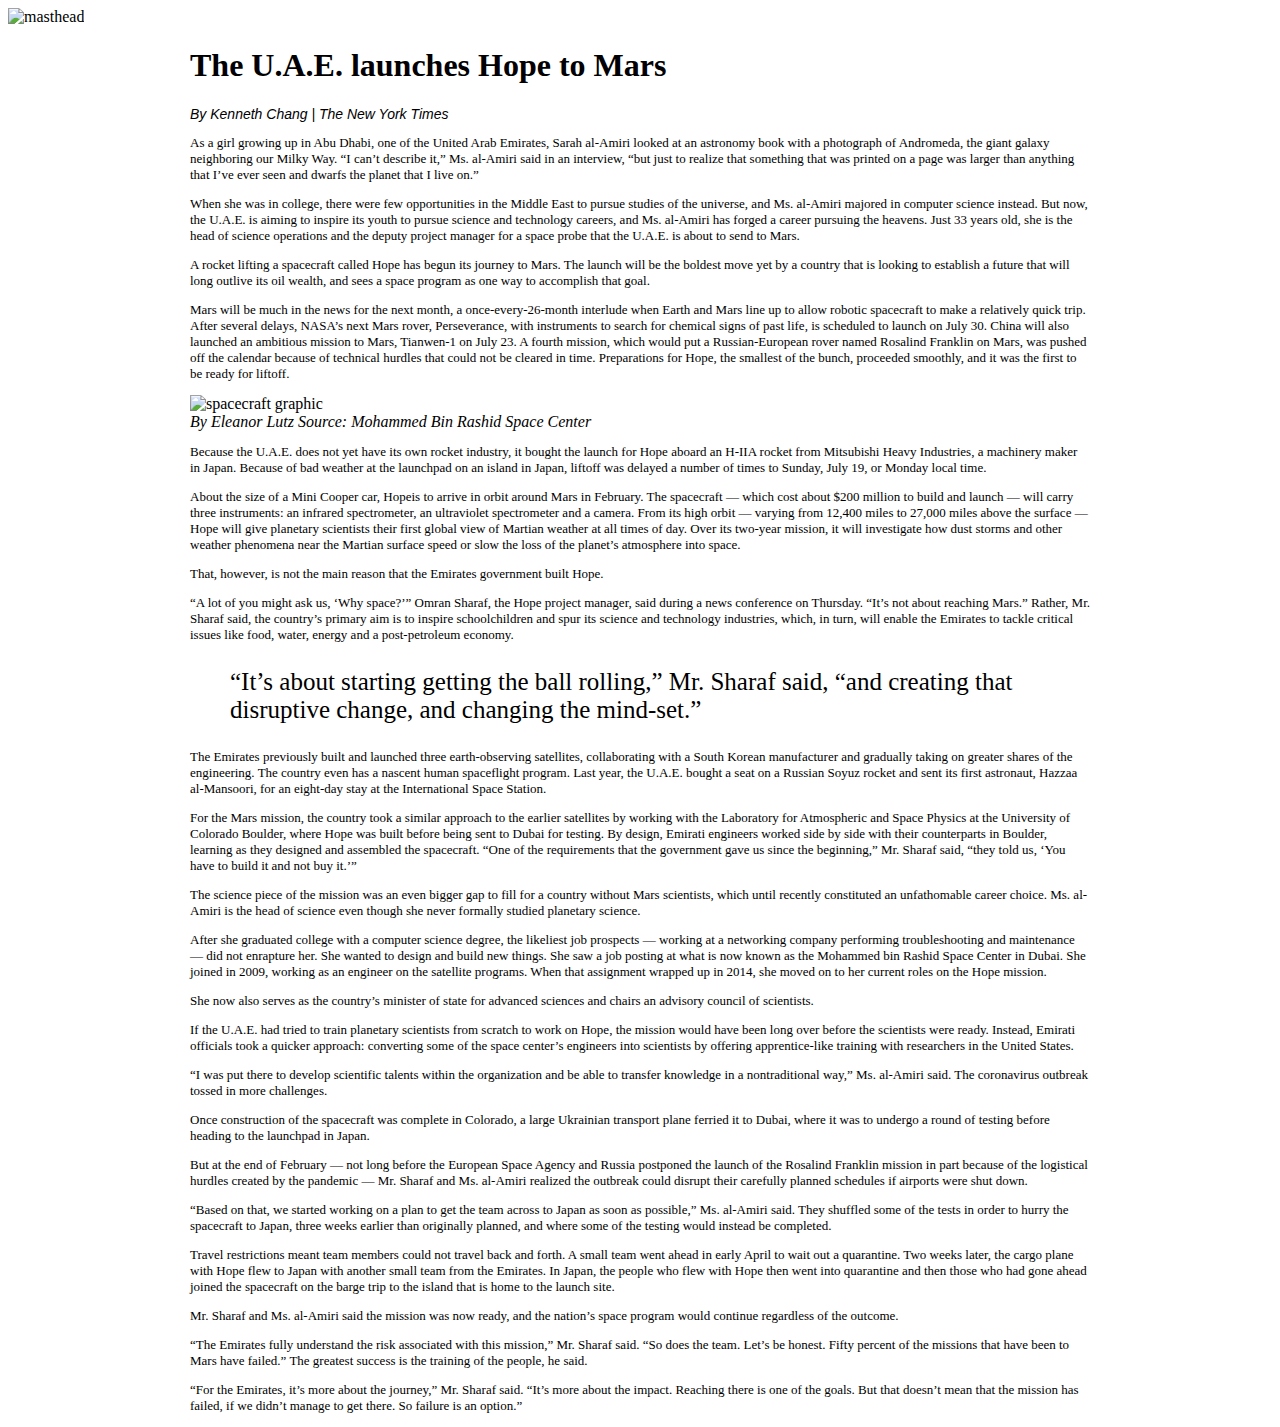
==== midterm practice/index.html @ 54e986ad "Create index.html" ====
<!DOCTYPE html>

<html lang="en">


<head>
<link rel="stylesheet" href="style.css">


</head>
<body>

<img id="masthead" src="masthead.png" alt="masthead">


  <div id="content">

<h1> The U.A.E. launches Hope to Mars </h1>


  <div id="byline">  By Kenneth Chang | The New York Times </div>



  <p>  As a girl growing up in Abu Dhabi, one of the United Arab Emirates, Sarah al-Amiri looked at an astronomy book with a photograph of Andromeda, the giant galaxy neighboring our Milky Way.

    “I can’t describe it,” Ms. al-Amiri said in an interview, “but just to realize that something that was printed on a page was larger than anything that I’ve ever seen and dwarfs the planet that I live on.”</p>

  <p>  When she was in college, there were few opportunities in the Middle East to pursue studies of the universe, and Ms. al-Amiri majored in computer science instead. But now, the U.A.E. is aiming to inspire its youth to pursue science and technology careers, and Ms. al-Amiri has forged a career pursuing the heavens.

    Just 33 years old, she is the head of science operations and the deputy project manager for a space probe that the U.A.E. is about to send to Mars.</p>

  <p>  A rocket lifting a spacecraft called Hope has begun its journey to Mars. The launch will be the boldest move yet by a country that is looking to establish a future that will long outlive its oil wealth, and sees a space program as one way to accomplish that goal.</p>

  <p>  Mars will be much in the news for the next month, a once-every-26-month interlude when Earth and Mars line up to allow robotic spacecraft to make a relatively quick trip. After several delays, NASA’s next Mars rover, Perseverance, with instruments to search for chemical signs of past life, is scheduled to launch on July 30. China will also launched an ambitious mission to Mars, Tianwen-1 on July 23.

    A fourth mission, which would put a Russian-European rover named Rosalind Franklin on Mars, was pushed off the calendar because of technical hurdles that could not be cleared in time.

    Preparations for Hope, the smallest of the bunch, proceeded smoothly, and it was the first to be ready for liftoff.</p>

      <img id="image" src="images/hope-spacecraft-graphic.gif" alt="spacecraft graphic"> <br> <i> By Eleanor Lutz Source: Mohammed Bin Rashid Space Center </i>

  <p>  Because the U.A.E. does not yet have its own rocket industry, it bought the launch for Hope aboard an H-IIA rocket from Mitsubishi Heavy Industries, a machinery maker in Japan. Because of bad weather at the launchpad on an island in Japan, liftoff was delayed a number of times to Sunday, July 19, or Monday local time.</p>

    <p>About the size of a Mini Cooper car, Hopeis to arrive in orbit around Mars in February. The spacecraft — which cost about $200 million to build and launch — will carry three instruments: an infrared spectrometer, an ultraviolet spectrometer and a camera.

    From its high orbit — varying from 12,400 miles to 27,000 miles above the surface — Hope will give planetary scientists their first global view of Martian weather at all times of day. Over its two-year mission, it will investigate how dust storms and other weather phenomena near the Martian surface speed or slow the loss of the planet’s atmosphere into space.</p>

    <p>That, however, is not the main reason that the Emirates government built Hope.</p>

    <p>“A lot of you might ask us, ‘Why space?’” Omran Sharaf, the Hope project manager, said during a news conference on Thursday. “It’s not about reaching Mars.”

    Rather, Mr. Sharaf said, the country’s primary aim is to inspire schoolchildren and spur its science and technology industries, which, in turn, will enable the Emirates to tackle critical issues like food, water, energy and a post-petroleum economy.

  <blockquote>  “It’s about starting getting the ball rolling,” Mr. Sharaf said, “and creating that disruptive change, and changing the mind-set.”</blockquote> </p>

    <p>The Emirates previously built and launched three earth-observing satellites, collaborating with a South Korean manufacturer and gradually taking on greater shares of the engineering. The country even has a nascent human spaceflight program. Last year, the U.A.E. bought a seat on a Russian Soyuz rocket and sent its first astronaut, Hazzaa al-Mansoori, for an eight-day stay at the International Space Station.</p>

    <p>For the Mars mission, the country took a similar approach to the earlier satellites by working with the Laboratory for Atmospheric and Space Physics at the University of Colorado Boulder, where Hope was built before being sent to Dubai for testing.

    By design, Emirati engineers worked side by side with their counterparts in Boulder, learning as they designed and assembled the spacecraft. “One of the requirements that the government gave us since the beginning,” Mr. Sharaf said, “they told us, ‘You have to build it and not buy it.’”</p>

    <p>The science piece of the mission was an even bigger gap to fill for a country without Mars scientists, which until recently constituted an unfathomable career choice.

    Ms. al-Amiri is the head of science even though she never formally studied planetary science.</p>

    <p>After she graduated college with a computer science degree, the likeliest job prospects — working at a networking company performing troubleshooting and maintenance — did not enrapture her. She wanted to design and build new things.

    She saw a job posting at what is now known as the Mohammed bin Rashid Space Center in Dubai. She joined in 2009, working as an engineer on the satellite programs. When that assignment wrapped up in 2014, she moved on to her current roles on the Hope mission.</p>

    <p>She now also serves as the country’s minister of state for advanced sciences and chairs an advisory council of scientists.</p>

  <p> If the U.A.E. had tried to train planetary scientists from scratch to work on Hope, the mission would have been long over before the scientists were ready. Instead, Emirati officials took a quicker approach: converting some of the space center’s engineers into scientists by offering apprentice-like training with researchers in the United States.</p>

    <p>“I was put there to develop scientific talents within the organization and be able to transfer knowledge in a nontraditional way,” Ms. al-Amiri said.

    The coronavirus outbreak tossed in more challenges.</p>

    <p>Once construction of the spacecraft was complete in Colorado, a large Ukrainian transport plane ferried it to Dubai, where it was to undergo a round of testing before heading to the launchpad in Japan.</p>

  <p> But at the end of February — not long before the European Space Agency and Russia postponed the launch of the Rosalind Franklin mission in part because of the logistical hurdles created by the pandemic — Mr. Sharaf and Ms. al-Amiri realized the outbreak could disrupt their carefully planned schedules if airports were shut down.</p>

    <p>“Based on that, we started working on a plan to get the team across to Japan as soon as possible,” Ms. al-Amiri said.

    They shuffled some of the tests in order to hurry the spacecraft to Japan, three weeks earlier than originally planned, and where some of the testing would instead be completed.</p>

  <p>  Travel restrictions meant team members could not travel back and forth. A small team went ahead in early April to wait out a quarantine. Two weeks later, the cargo plane with Hope flew to Japan with another small team from the Emirates.

    In Japan, the people who flew with Hope then went into quarantine and then those who had gone ahead joined the spacecraft on the barge trip to the island that is home to the launch site.</p>

    <p>Mr. Sharaf and Ms. al-Amiri said the mission was now ready, and the nation’s space program would continue regardless of the outcome.</p>

    <p>“The Emirates fully understand the risk associated with this mission,” Mr. Sharaf said. “So does the team. Let’s be honest. Fifty percent of the missions that have been to Mars have failed.”

    The greatest success is the training of the people, he said.</p>

  <p> “For the Emirates, it’s more about the journey,” Mr. Sharaf said. “It’s more about the impact. Reaching there is one of the goals. But that doesn’t mean that the mission has failed, if we didn’t manage to get there. So failure is an option.”</p>




  </div>
</body>
---- midterm practice/style.css ----
#content{
  width:900px;
  max-width:900px;
  margin: 0 auto;
}

#header{
  margin-left: auto;
  margin-right:auto;
  width:100%;
  max-width:900px;
}


}
h1{
  text-align:center;
  font-size:2.5em;
  font-family: Helvetica, sans-serif;
}

#byline {
font-family: Helvetica, sans-serif;
font-size: 14px;
font-style: italic;
}

p{
  font-family: Georgia; serif;
  font-size: 13px;
}


#image{
  width:50%;
  margin-left:auto;
  margin-right:auto;
}

blockquote{
  font-family: Georgia; serif;
  font-size: 25px;
}
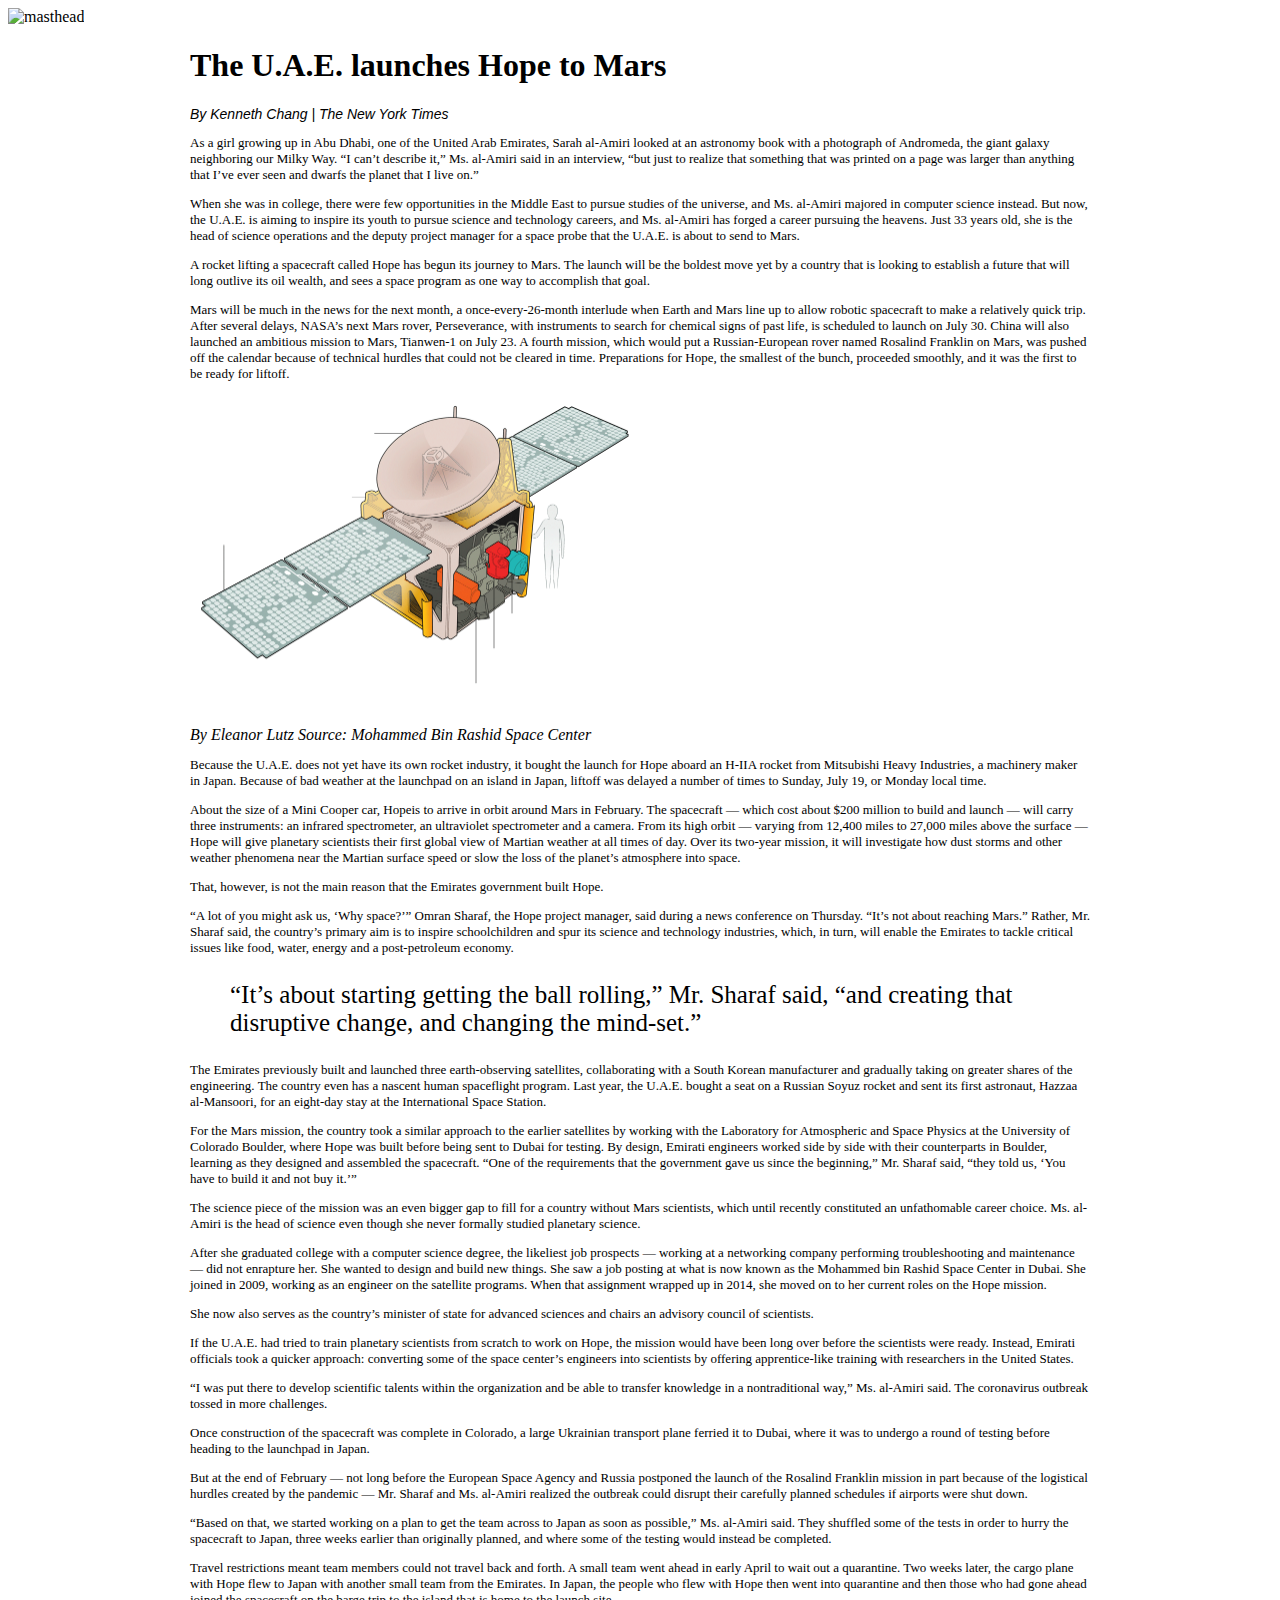
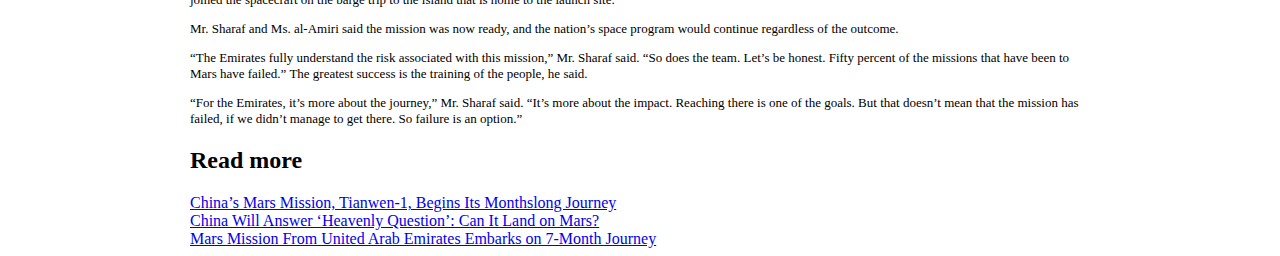
==== commit 760e621a: "Update index.html" ====
--- a/midterm practice/index.html
+++ b/midterm practice/index.html
@@ -96,7 +96,10 @@
 
   <p> “For the Emirates, it’s more about the journey,” Mr. Sharaf said. “It’s more about the impact. Reaching there is one of the goals. But that doesn’t mean that the mission has failed, if we didn’t manage to get there. So failure is an option.”</p>
 
-
+<h2> Read more </h2>
+<a href="https://www.nytimes.com/2020/07/22/science/mars-china-launch.html?action=click&block=associated_collection_recirc&impression_id=8fa169b0-cd41-11ea-9e45-6dfedec6de97&index=0&pgtype=Article&region=footer">China’s Mars Mission, Tianwen-1, Begins Its Monthslong Journey </a><br>
+  <a href="https://www.nytimes.com/2020/07/22/science/china-mars-mission.html?action=click&block=associated_collection_recirc&impression_id=8fa169b1-cd41-11ea-9e45-6dfedec6de97&index=1&pgtype=Article&region=footer">China Will Answer ‘Heavenly Question’: Can It Land on Mars?</a><br>
+    <a href="https://www.nytimes.com/2020/07/19/science/emirates-mars-mission.html?action=click&block=associated_collection_recirc&impression_id=8fa169b2-cd41-11ea-9e45-6dfedec6de97&index=2&pgtype=Article&region=footer">Mars Mission From United Arab Emirates Embarks on 7-Month Journey</a><br>
 
 
   </div>
